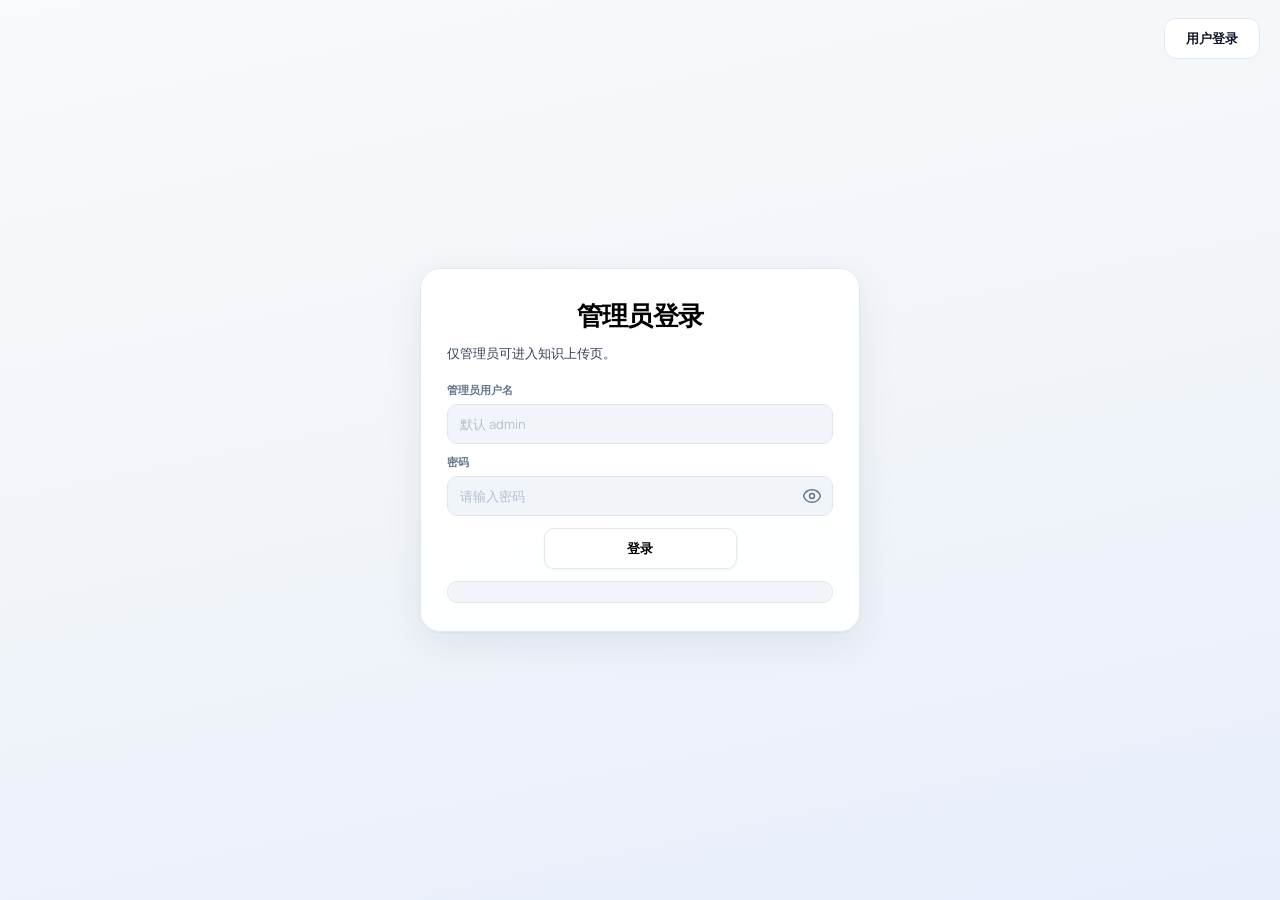
==== frontend/rag.html @ 8873edf5 "Initial project import" ====
<!doctype html>
<html lang="zh-CN">
<head>
  <meta charset="UTF-8">
  <meta name="viewport" content="width=device-width, initial-scale=1.0">
  <title>小C助手 · RAG 知识上传</title>
  <link rel="icon" type="image/png" href="./favicon.ico">
  <link rel="stylesheet" href="./style.css">
</head>
<body class="auth-bg-page">
  <div class="auth-corner">
    <a class="link-btn" href="./index.html">对话首页</a>
    <a class="link-btn" href="#" id="logoutAdmin">退出管理</a>
  </div>
  <main class="auth-page rag-page">
    <section class="auth-card rag-card">
      <h1>知识库上传</h1>
      <p class="rag-intro">
        支持 <strong>txt</strong>、<strong>csv</strong>、<strong>xlsx</strong>（单文件不超过 25MB）。系统按内容自动分流：
        <br />· <strong>套餐表</strong>请严格按照含详情、出发地、价格、优惠列格式→ 写入 <strong>Neo4j</strong> 套餐图谱并同步 <strong>Chroma travel_deals</strong>；
        <br />· <strong>其它表格或纯文本</strong> → 切块写入 <strong>Chroma rag_kb</strong>，由规划智能体的 <code>rag_kb_retriever</code> 检索。
      </p>

      <!-- 仍参与逻辑与默认值，仅不在界面展示 -->
      <div class="xc-endpoint-fields" aria-hidden="true">
        <label>
          API 基地址
          <input id="apiBase" value="http://127.0.0.1:8000" autocomplete="off" />
        </label>
      </div>
      <label class="rag-file-label">
        选择文件
        <input id="fileInput" type="file" accept=".txt,.csv,.xlsx,application/vnd.openxmlformats-officedocument.spreadsheetml.sheet,text/csv,text/plain">
      </label>
      <div class="btn-row">
        <button id="uploadBtn" class="btn" type="button">上传并处理</button>
      </div>
      <div id="result" class="rag-result" aria-live="polite"></div>
    </section>
  </main>
  <script src="./theme.js"></script>
  <script>
    const apiBaseInput = document.getElementById("apiBase");
    const fileInput = document.getElementById("fileInput");
    const uploadBtn = document.getElementById("uploadBtn");
    const resultEl = document.getElementById("result");
    const logoutAdmin = document.getElementById("logoutAdmin");
    const XC_DEFAULT_API_BASE = "http://127.0.0.1:8000";

    function getApiBase() {
      const raw =
        (apiBaseInput && apiBaseInput.value.trim()) ||
        localStorage.getItem("xc_api_base") ||
        XC_DEFAULT_API_BASE;
      return raw.replace(/\/$/, "");
    }

    const token = localStorage.getItem("xc_admin_token");
    if (!token) {
      window.location.replace("./admin-login.html");
    }

    if (apiBaseInput && localStorage.getItem("xc_api_base")) {
      apiBaseInput.value = localStorage.getItem("xc_api_base");
    }

    logoutAdmin.addEventListener("click", (e) => {
      e.preventDefault();
      localStorage.removeItem("xc_admin_token");
      window.location.href = "./admin-login.html";
    });

    function formatUploadResult(data) {
      let output = `上传日志结果\n`;
      output += `════════════════════\n\n`;
      output += `文件名：${data.filename || '未知'}\n`;
      output += `上传者：${data.uploaded_by || 'admin'}\n\n`;

      if (data.message) {
        output += `摘要：${data.message}\n\n`;
      }

      output += `处理目标：\n`;
      (data.targets || []).forEach((target) => {
        output += `  • ${target}\n`;
      });
      output += `\n`;

      output += `处理统计：\n`;
      output += `  • Neo4j TravelDetail  upserts: ${data.neo4j_upserts || 0} 条\n`;
      output += `  • Chroma travel_deals docs: ${data.chroma_travel_deals_docs || 0} 条\n`;
      output += `  • Chroma rag_kb docs: ${data.chroma_rag_kb_docs || 0} 条\n\n`;

      if (data.stats && data.stats.total_rows !== undefined) {
        output += `数据统计：总 ${data.stats.total_rows} 行，有效处理 ${data.stats.processed || 0} 条\n`;
        if (data.stats.skipped_price > 0 || data.stats.skipped_missing > 0) {
          output += `  跳过价格解析: ${data.stats.skipped_price} 行\n`;
          output += `  跳过缺失字段: ${data.stats.skipped_missing} 行\n`;
        }
        output += `\n`;
      }

      if (data.notes && data.notes.length > 0) {
        output += `详细说明：\n`;
        data.notes.forEach((note, i) => {
          output += `  ${i + 1}. ${note}\n`;
        });
        output += `\n`;
      }

      const rowTotal =
        (data.neo4j_upserts || 0) +
        (data.chroma_travel_deals_docs || 0) +
        (data.chroma_rag_kb_docs || 0);
      let statusLine;
      if (rowTotal > 0) {
        statusLine = '[成功] 已导入数据';
      } else if (data.notes && data.notes.some((n) => /Chroma|Ollama|向量/i.test(String(n)))) {
        statusLine =
          '[警告] 完成但未写入有效数据（请检查 Ollama / nomic-embed-text 与 Chroma）';
      } else {
        statusLine = '[提示] 完成但无有效数据导入';
      }
      output += `状态：${statusLine}\n`;
      return output;
    }

    uploadBtn.addEventListener("click", async () => {
      const base = getApiBase();
      const f = fileInput.files && fileInput.files[0];
      if (!f) {
        resultEl.innerHTML = "<p style='color: #f59e0b;'>请先选择文件。</p>";
        return;
      }
      localStorage.setItem("xc_api_base", base);
      const fd = new FormData();
      fd.append("file", f);
      resultEl.innerHTML = "<p style='color: #3b82f6;'>上传处理中… 请稍候</p>";
      try {
        const response = await fetch(`${base}/admin/rag/upload`, {
          method: "POST",
          headers: { Authorization: "Bearer " + token },
          body: fd,
        });
        const text = await response.text();
        let data;
        try {
          data = JSON.parse(text);
        } catch {
          data = { raw: text.slice(0, 2000) };
        }
        if (!response.ok) {
          const msg =
            (data && (data.detail || data.message)) ||
            (typeof data === "string" ? data : JSON.stringify(data));
          resultEl.innerHTML = `<p style='color: #ef4444;'>错误 ${response.status}:</p><pre style='background:#fee2e2;padding:10px;border-radius:4px;'>${typeof msg === "string" ? msg : JSON.stringify(msg, null, 2)}</pre>`;
          if (response.status === 401 || response.status === 403) {
            localStorage.removeItem("xc_admin_token");
            resultEl.innerHTML += `<p style='color:#f59e0b;margin-top:10px;'>请重新在管理员登录页获取令牌。</p>`;
          }
          return;
        }
        // 使用中文格式化显示
        const formatted = formatUploadResult(data);
        resultEl.textContent = formatted;
        // 添加一点样式提示
        resultEl.style.whiteSpace = "pre-wrap";
        resultEl.style.fontFamily = "monospace";
        resultEl.style.backgroundColor = "#f8fafc";
        resultEl.style.padding = "15px";
        resultEl.style.borderRadius = "6px";
        resultEl.style.border = "1px solid #e2e8f0";
      } catch (err) {
        resultEl.innerHTML = `<p style='color: #ef4444;'>请求失败: ${err && err.message ? err.message : String(err)}</p>`;
      }
    });
  </script>
</body>
</html>
---- frontend/style.css ----
﻿@import url("https://fonts.googleapis.com/css2?family=Manrope:wght@400;500;600;700;800&display=swap");

* {
  box-sizing: border-box;
}

:root {
  --font: "Manrope", "Segoe UI", system-ui, sans-serif;
  /* 页面背景：改三色即可整体换调（灰 / 蓝 / 紫倾向） */
  --ui-page-a: #f8fafc;
  --ui-page-b: #f1f5f9;
  --ui-page-c: #e8eefc;
  --xc-page-grad: linear-gradient(168deg, var(--ui-page-a) 0%, var(--ui-page-b) 48%, var(--ui-page-c) 100%);
  --xc-bg-deep: var(--ui-page-c);
  --xc-bg-mid: var(--ui-page-b);
  --ui-surface: #ffffff;
  --ui-surface-muted: #f1f5f9;
  --ui-border: #e2e8f0;
  --ui-border-strong: #cbd5e1;
  --ui-text: #0f172a;
  --ui-text-secondary: #334155;
  --ui-text-muted: #64748b;
  --ui-accent: #4f46e5;
  --ui-accent-mid: #6366f1;
  --ui-accent-soft: #eef2ff;
  --ui-cyan: #0284c7;
  --ui-focus: 0 0 0 3px rgba(99, 102, 241, 0.22);
  --ui-shadow: 0 1px 2px rgba(15, 23, 42, 0.04), 0 12px 40px rgba(15, 23, 42, 0.07);
  --ui-shadow-sm: 0 1px 3px rgba(15, 23, 42, 0.06);
  --ui-radius: 12px;
  --ui-radius-sm: 10px;
  --ui-radius-lg: 16px;
  --xc-glass: rgba(255, 255, 255, 0.88);
  --xc-glass-strong: #ffffff;
  --xc-border: var(--ui-border);
  --xc-border-glow: rgba(99, 102, 241, 0.18);
  --xc-text: var(--ui-text);
  --xc-text-soft: var(--ui-text-muted);
  --xc-accent: #6366f1;
  --xc-accent-2: #0284c7;
  --xc-accent-mix: linear-gradient(135deg, #6366f1 0%, #0ea5e9 100%);
  --xc-danger: #dc2626;
  --xc-danger-bg: rgba(254, 226, 226, 0.85);
  --xc-success: #059669;
  --xc-success-bg: rgba(209, 250, 229, 0.9);
  --xc-gold-line: rgba(99, 102, 241, 0.12);
  --xc-shadow: var(--ui-shadow);
  --xc-radius: var(--ui-radius-lg);
  --xc-radius-sm: var(--ui-radius-sm);
}

body[data-theme="dark"] {
  color-scheme: dark;
  --ui-page-a: #030712;
  --ui-page-b: #0f172a;
  --ui-page-c: #172554;
  --xc-page-grad:
    radial-gradient(circle at 18% 16%, rgba(20, 184, 166, 0.18), transparent 34%),
    radial-gradient(circle at 82% 10%, rgba(59, 130, 246, 0.18), transparent 38%),
    linear-gradient(168deg, #020617 0%, #0f172a 52%, #111827 100%);
  --xc-bg-deep: #020617;
  --xc-bg-mid: #0f172a;
  --ui-surface: #111827;
  --ui-surface-muted: #0b1220;
  --ui-border: rgba(148, 163, 184, 0.18);
  --ui-border-strong: rgba(148, 163, 184, 0.32);
  --ui-text: #e5edf8;
  --ui-text-secondary: #cbd5e1;
  --ui-text-muted: #94a3b8;
  --ui-accent: #38bdf8;
  --ui-accent-mid: #22d3ee;
  --ui-accent-soft: rgba(14, 165, 233, 0.16);
  --ui-cyan: #67e8f9;
  --ui-focus: 0 0 0 3px rgba(34, 211, 238, 0.22);
  --ui-shadow: 0 24px 80px rgba(0, 0, 0, 0.42);
  --ui-shadow-sm: 0 10px 28px rgba(0, 0, 0, 0.22);
  --xc-glass: rgba(15, 23, 42, 0.78);
  --xc-glass-strong: rgba(15, 23, 42, 0.9);
  --xc-border: var(--ui-border);
  --xc-border-glow: rgba(34, 211, 238, 0.2);
  --xc-text: var(--ui-text);
  --xc-text-soft: var(--ui-text-muted);
  --xc-accent: #22d3ee;
  --xc-accent-2: #67e8f9;
  --xc-accent-mix: linear-gradient(135deg, #22d3ee 0%, #38bdf8 46%, #a78bfa 100%);
  --xc-danger: #fb7185;
  --xc-danger-bg: rgba(127, 29, 29, 0.4);
  --xc-success: #34d399;
  --xc-success-bg: rgba(6, 78, 59, 0.45);
  --xc-gold-line: rgba(34, 211, 238, 0.12);
  --cp-fg: #e5edf8;
  --cp-92: rgba(226, 232, 240, 0.92);
  --cp-90: rgba(226, 232, 240, 0.9);
  --cp-88: rgba(226, 232, 240, 0.88);
  --cp-85: rgba(226, 232, 240, 0.85);
  --cp-82: rgba(226, 232, 240, 0.82);
  --cp-62: rgba(203, 213, 225, 0.66);
  --cp-52: rgba(148, 163, 184, 0.58);
  --cp-link: #67e8f9;
  --cp-ink: #e5edf8;
  --cp-surface: #0b1220;
  --cp-scrl: rgba(148, 163, 184, 0.38);
  --cp-bdr: rgba(148, 163, 184, 0.18);
  --cp-btn: #111827;
}

body {
  margin: 0;
  font-family: var(--font);
  color: var(--xc-text);
  overflow: hidden;
  min-height: 100vh;
  background-color: var(--ui-page-a);
  background-image: var(--xc-page-grad);
  background-attachment: fixed;
  -webkit-font-smoothing: antialiased;
}

body::before,
body::after {
  display: none;
}

/* 对话页：浅色工作台（背景用 :root 中 --ui-page-a/b/c 与 --xc-page-grad） */
body.chat-page {
  background-color: var(--ui-page-a);
  background-image: var(--xc-page-grad);
  background-size: cover;
  background-position: center;
  background-repeat: no-repeat;
  background-attachment: fixed;
  color: var(--ui-text);
  --cp-fg: #0f172a;
  --cp-92: rgba(15, 23, 42, 0.92);
  --cp-90: rgba(15, 23, 42, 0.9);
  --cp-88: rgba(15, 23, 42, 0.88);
  --cp-85: rgba(15, 23, 42, 0.85);
  --cp-82: rgba(15, 23, 42, 0.82);
  --cp-62: rgba(15, 23, 42, 0.58);
  --cp-52: rgba(15, 23, 42, 0.48);
  --cp-link: #0369a1;
  --cp-ink: #0f172a;
  --cp-surface: #f1f5f9;
  --cp-scrl: rgba(100, 116, 139, 0.4);
  --cp-bdr: #e2e8f0;
  --cp-btn: #ffffff;
}

body.chat-page::before,
body.chat-page::after {
  display: none;
}

body.chat-page .app {
  background: rgba(255, 255, 255, 0.78);
  backdrop-filter: blur(20px) saturate(1.15);
  -webkit-backdrop-filter: blur(20px) saturate(1.15);
  border: 1px solid var(--ui-border);
  box-shadow: var(--ui-shadow);
}

body.chat-page .sidebar {
  background: var(--ui-surface);
  border-right-color: var(--ui-border);
}

body.chat-page .tool-sidebar {
  background: var(--ui-surface);
  border-left-color: var(--ui-border);
}

body.chat-page .chat-area {
  background: var(--ui-surface-muted);
  border-left-color: var(--ui-border);
  border-right-color: var(--ui-border);
}

body.chat-page .chat-topbar {
  background: rgba(255, 255, 255, 0.94);
  border-bottom: 1px solid var(--ui-border);
  backdrop-filter: blur(12px);
  -webkit-backdrop-filter: blur(12px);
}

body.chat-page .messages {
  background: transparent;
}

body.chat-page .messages::-webkit-scrollbar-thumb,
body.chat-page .history-sidebar .history-list::-webkit-scrollbar-thumb {
  background: var(--cp-scrl);
  border-radius: 8px;
  border: 2px solid transparent;
  background-clip: padding-box;
}

body.chat-page .composer {
  background: rgba(255, 255, 255, 0.96);
  border-top: 1px solid var(--ui-border);
  backdrop-filter: blur(14px);
  -webkit-backdrop-filter: blur(14px);
}

body.chat-page .composer input {
  background: var(--ui-surface-muted);
  color: var(--cp-fg);
  border-color: var(--ui-border);
}

body.chat-page .composer input::placeholder {
  color: var(--cp-52);
}

body.chat-page .composer input:focus {
  border-color: var(--ui-accent-mid);
  box-shadow: var(--ui-focus);
  background: #fff;
}

body.chat-page .composer-hint {
  color: var(--cp-62);
  opacity: 1;
}

body.chat-page .brand,
body.chat-page .panel {
  background: var(--ui-surface-muted);
  border-color: var(--ui-border);
  box-shadow: var(--ui-shadow-sm);
}

body.chat-page .hint {
  background: var(--ui-surface-muted);
  border-color: var(--ui-border);
  color: var(--cp-82);
}

body.chat-page .history-group-title {
  background: rgba(255, 255, 255, 0.92);
  border-bottom-color: var(--ui-border);
}

body.chat-page .msg {
  backdrop-filter: none;
  -webkit-backdrop-filter: none;
}

body.chat-page .msg.user {
  background: #ffffff;
  border-color: var(--ui-border);
  color: var(--cp-fg);
  box-shadow: var(--ui-shadow-sm);
}

body.chat-page .msg.bot {
  background: var(--ui-surface);
  border-color: var(--ui-border);
  box-shadow: var(--ui-shadow-sm);
  color: var(--cp-fg);
}

body.chat-page .msg.system {
  color: var(--cp-62);
  border-color: var(--ui-border);
  background: var(--ui-surface-muted);
}

body.chat-page .msg.bot .msg-bubble,
body.chat-page .msg-md-content {
  color: var(--cp-fg);
}

body.chat-page .msg-bot-meta {
  color: var(--cp-62);
  border-bottom-color: var(--ui-border);
}

body.chat-page .msg-md-content h1,
body.chat-page .msg-md-content h2,
body.chat-page .msg-md-content h3,
body.chat-page .msg-md-content h4 {
  color: var(--cp-fg);
}

body.chat-page .msg-md-content blockquote {
  color: var(--cp-82);
  background: var(--ui-surface-muted);
  border-left-color: var(--ui-accent-mid);
}

body.chat-page .msg-md-content a,
body.chat-page .msg-bubble .inline-map-link {
  color: var(--cp-link);
}

body.chat-page .msg-md-content code {
  color: #0c4a6e;
  background: #e0f2fe;
  border-color: #bae6fd;
}

body.chat-page .msg.streaming > .msg-bubble::after {
  color: var(--ui-accent-mid);
}

body.chat-page .msg-bubble .stream-wait-hint {
  margin: 0.5em 0 0;
  font-size: 0.9em;
  line-height: 1.45;
  color: var(--cp-62);
  opacity: 1;
}

body.chat-page .msg-bubble .stream-wait-hint strong {
  color: var(--cp-fg);
  font-weight: 600;
}

body.chat-page .tool-trace-box > summary {
  color: var(--cp-90);
}

body.chat-page .tool-trace-name {
  color: #4338ca;
}

body.chat-page .tool-trace-content {
  color: var(--cp-82);
}

body.chat-page .msg-md-content th {
  color: var(--cp-fg);
  background: var(--ui-surface-muted);
  border-color: var(--ui-border);
}

body.chat-page .msg-md-content td {
  color: var(--cp-82);
  border-color: var(--ui-border);
}

body.chat-page .chat-topbar .xc-title {
  color: var(--cp-fg);
}

body.chat-page .chat-topbar .chip {
  color: var(--ui-accent);
  background: var(--ui-accent-soft);
  border-color: rgba(99, 102, 241, 0.28);
}

body.chat-page .chat-topbar .chip--map {
  color: var(--ui-cyan);
  background: #ecfeff;
  border-color: rgba(14, 165, 233, 0.35);
}

body.chat-page .topbar-right small {
  color: var(--cp-62);
}

body.chat-page .tool-trace-box {
  background: var(--ui-surface-muted);
  border-color: var(--ui-border);
}

body.chat-page .btn {
  background: #ffffff;
  color: var(--cp-fg);
  border: 1px solid var(--ui-border);
  box-shadow: var(--ui-shadow-sm);
}

body.chat-page .btn:hover {
  filter: none;
  background: #f8fafc;
  border-color: var(--ui-border-strong);
  box-shadow: var(--ui-shadow-sm);
}

body.chat-page .btn.ghost {
  background: #ffffff;
  color: var(--cp-fg);
  border: 1px solid var(--ui-border);
  box-shadow: var(--ui-shadow-sm);
}

body.chat-page .btn.ghost:hover {
  background: #f8fafc;
  border-color: var(--ui-border-strong);
  filter: none;
}

body.chat-page .btn.danger {
  background: linear-gradient(135deg, #dc2626, #f87171);
  color: #fff;
  border: none;
  box-shadow: 0 4px 14px rgba(220, 38, 38, 0.25);
}

body.chat-page .btn.danger:hover {
  filter: brightness(1.04);
  color: #fff;
}

body.chat-page .btn-send .btn-send-spinner {
  border: 2px solid rgba(15, 23, 42, 0.12);
  border-top-color: var(--ui-accent-mid);
}

body.chat-page .history-sidebar .history-title-text,
body.chat-page .tool-sidebar .panel h2 {
  color: var(--cp-62);
}

body.chat-page .history-sidebar .history-group-title {
  color: var(--cp-62);
  background: rgba(248, 250, 252, 0.95);
  border-bottom-color: var(--ui-border);
}

body.chat-page .history-sidebar .history-item {
  background: var(--ui-surface);
  color: var(--cp-fg);
  border-color: var(--ui-border);
}

body.chat-page .history-sidebar .history-item:hover {
  background: var(--ui-surface-muted);
  border-color: var(--ui-border-strong);
  filter: none;
}

body.chat-page .history-sidebar .history-item.active {
  background: linear-gradient(135deg, rgba(238, 242, 255, 0.95), rgba(224, 242, 254, 0.9));
  border-color: rgba(99, 102, 241, 0.45);
  color: var(--ui-accent);
  box-shadow: 0 0 0 1px rgba(99, 102, 241, 0.2), var(--ui-shadow-sm);
}

body.chat-page .tool-sidebar .brand h1 {
  background: var(--xc-accent-mix);
  -webkit-background-clip: text;
  -webkit-text-fill-color: transparent;
  background-clip: text;
  color: transparent;
}

body.chat-page .tool-sidebar .brand p {
  color: var(--cp-62);
}

body.chat-page .tool-sidebar label {
  color: var(--cp-82);
}

body.chat-page .tool-sidebar select {
  color: var(--cp-fg);
  background: var(--ui-surface);
  border-color: var(--ui-border);
}

body.chat-page .tool-sidebar select option {
  color: var(--cp-ink);
  background: #fff;
}

body.chat-page .tool-sidebar .hint {
  color: var(--cp-82);
  border-color: var(--ui-border);
  background: var(--ui-surface-muted);
}

body.chat-page .tool-sidebar .hint.error {
  color: #b91c1c;
  background: rgba(254, 226, 226, 0.65);
  border-color: rgba(248, 113, 113, 0.45);
}

body.chat-page .tool-sidebar .itinerary-notes {
  color: var(--cp-fg);
  background: var(--ui-surface);
  border-color: var(--ui-border);
}

body.chat-page .tool-sidebar .itinerary-notes::placeholder {
  color: var(--cp-52);
}

body.chat-page .tool-sidebar .itinerary-notes:focus {
  border-color: var(--ui-accent-mid);
  box-shadow: var(--ui-focus);
}

body.chat-page .tool-sidebar .loc-link {
  color: var(--ui-cyan);
  border-bottom-color: rgba(2, 132, 199, 0.4);
}

body.chat-page .tool-sidebar .loc-link:hover {
  color: #0369a1;
}

body.chat-page .tool-sidebar .online {
  color: #047857;
  background: rgba(209, 250, 229, 0.85);
  border-color: rgba(16, 185, 129, 0.35);
}

body[data-theme="dark"].chat-page .app {
  background: rgba(2, 6, 23, 0.72);
  border-color: rgba(148, 163, 184, 0.2);
  box-shadow: 0 30px 100px rgba(0, 0, 0, 0.5);
}

body[data-theme="dark"].chat-page {
  color: var(--ui-text);
  --cp-fg: #e5edf8;
  --cp-92: rgba(226, 232, 240, 0.92);
  --cp-90: rgba(226, 232, 240, 0.9);
  --cp-88: rgba(226, 232, 240, 0.88);
  --cp-85: rgba(226, 232, 240, 0.85);
  --cp-82: rgba(226, 232, 240, 0.82);
  --cp-62: rgba(203, 213, 225, 0.66);
  --cp-52: rgba(148, 163, 184, 0.58);
  --cp-link: #67e8f9;
  --cp-ink: #e5edf8;
  --cp-surface: #0b1220;
  --cp-scrl: rgba(148, 163, 184, 0.38);
  --cp-bdr: rgba(148, 163, 184, 0.18);
  --cp-btn: #111827;
}

body[data-theme="dark"].chat-page .sidebar,
body[data-theme="dark"].chat-page .tool-sidebar,
body[data-theme="dark"].chat-page .chat-topbar,
body[data-theme="dark"].chat-page .composer {
  background: rgba(15, 23, 42, 0.88);
}

body[data-theme="dark"].chat-page .chat-area {
  background:
    radial-gradient(circle at 50% 0%, rgba(34, 211, 238, 0.08), transparent 34%),
    rgba(2, 6, 23, 0.5);
}

body[data-theme="dark"].chat-page .brand,
body[data-theme="dark"].chat-page .panel,
body[data-theme="dark"].chat-page .msg.bot,
body[data-theme="dark"].chat-page .history-sidebar .history-item,
body[data-theme="dark"].chat-page .tool-trace-box {
  background: rgba(15, 23, 42, 0.72);
  border-color: rgba(148, 163, 184, 0.2);
}

body[data-theme="dark"].chat-page .msg.user {
  background: linear-gradient(135deg, rgba(14, 165, 233, 0.18), rgba(59, 130, 246, 0.14));
  border-color: rgba(103, 232, 249, 0.24);
}

body[data-theme="dark"].chat-page .msg.system,
body[data-theme="dark"].chat-page .hint,
body[data-theme="dark"].chat-page .composer input,
body[data-theme="dark"].chat-page .tool-sidebar select,
body[data-theme="dark"].chat-page .tool-sidebar .itinerary-notes {
  background: rgba(2, 6, 23, 0.52);
  color: var(--cp-fg);
  border-color: rgba(148, 163, 184, 0.22);
}

body[data-theme="dark"].chat-page .composer input:focus,
body[data-theme="dark"].chat-page .tool-sidebar .itinerary-notes:focus {
  background: rgba(2, 6, 23, 0.72);
}

body[data-theme="dark"].chat-page .btn,
body[data-theme="dark"].chat-page .btn.ghost {
  background: rgba(15, 23, 42, 0.76);
  color: var(--cp-fg);
  border-color: rgba(148, 163, 184, 0.24);
}

body[data-theme="dark"].chat-page .btn:hover,
body[data-theme="dark"].chat-page .btn.ghost:hover {
  background: rgba(30, 41, 59, 0.9);
  border-color: rgba(103, 232, 249, 0.28);
}

body[data-theme="dark"].chat-page .theme-toggle {
  min-width: 86px;
  border-color: rgba(103, 232, 249, 0.36);
  box-shadow: 0 0 24px rgba(34, 211, 238, 0.1);
}

body[data-theme="dark"].chat-page .history-sidebar .history-group-title {
  background: rgba(2, 6, 23, 0.92);
}

body[data-theme="dark"].chat-page .history-sidebar .history-item.active {
  background: linear-gradient(135deg, rgba(34, 211, 238, 0.16), rgba(99, 102, 241, 0.12));
  border-color: rgba(103, 232, 249, 0.46);
  color: #cffafe;
}

body[data-theme="dark"].chat-page .chat-topbar .chip {
  color: #bfdbfe;
  background: rgba(37, 99, 235, 0.18);
  border-color: rgba(96, 165, 250, 0.26);
}

body[data-theme="dark"].chat-page .chat-topbar .chip--map {
  color: #a5f3fc;
  background: rgba(8, 145, 178, 0.18);
  border-color: rgba(103, 232, 249, 0.3);
}

body[data-theme="dark"].chat-page .msg-md-content code {
  color: #bae6fd;
  background: rgba(14, 116, 144, 0.28);
  border-color: rgba(103, 232, 249, 0.22);
}

body[data-theme="dark"].chat-page .msg-md-content blockquote,
body[data-theme="dark"].chat-page .msg-md-content th {
  background: rgba(2, 6, 23, 0.5);
}

body[data-theme="dark"].chat-page .tool-sidebar select option {
  color: #e5edf8;
  background: #111827;
}

body.chat-page .tool-sidebar .offline {
  color: #b91c1c;
  background: rgba(254, 226, 226, 0.75);
  border-color: rgba(248, 113, 113, 0.4);
}

body.chat-page .msg-md-content pre {
  background: #f8fafc;
  border: 1px solid var(--ui-border);
  color: var(--cp-fg);
}

body.chat-page .msg-md-content pre code {
  color: inherit;
  background: transparent;
  border: none;
}

body.chat-page .msg-md-content hr {
  border-top-color: var(--ui-border);
}

.app {
  position: relative;
  z-index: 1;
  width: 100vw;
  margin: 0;
  display: grid;
  grid-template-columns: 228px 1fr 300px;
  min-height: 100vh;
  height: 100vh;
  max-height: 100vh;
  overflow: hidden;
  background: var(--xc-glass);
  backdrop-filter: blur(20px) saturate(1.35);
  -webkit-backdrop-filter: blur(20px) saturate(1.35);
  border: 1px solid var(--xc-border);
  box-shadow: inset 0 1px 0 rgba(255, 255, 255, 0.06);
}

.app.history-collapsed {
  grid-template-columns: 56px 1fr 300px;
}

.sidebar {
  display: flex;
  flex-direction: column;
  gap: 12px;
  padding: 14px;
  overflow: auto;
  background: rgba(6, 8, 14, 0.55);
  border-right: 1px solid var(--xc-border);
}

.history-sidebar {
  border-left: none;
  height: 100%;
  min-height: 0;
  overflow: hidden;
  padding-bottom: 0;
}

.xc-endpoint-fields {
  display: none;
}

.tool-sidebar {
  border-left: 1px solid var(--xc-border);
  border-right: none;
  background: rgba(6, 8, 14, 0.5);
  height: 100%;
  min-height: 0;
  max-height: 100%;
  overflow-x: hidden;
  overflow-y: auto;
}

.history-header {
  display: flex;
  align-items: center;
  justify-content: space-between;
  margin-bottom: 6px;
}

.history-title-text {
  font-size: 11px;
  letter-spacing: 0.14em;
  text-transform: uppercase;
  font-weight: 800;
  color: var(--xc-text-soft);
}

.btn.mini {
  min-width: 48px;
  padding: 6px 10px;
  font-size: 11px;
  font-weight: 600;
  border-radius: 8px;
}

.brand,
.panel {
  background: var(--xc-glass-strong);
  border: 1px solid var(--xc-border);
  border-radius: var(--xc-radius);
  padding: 14px;
  backdrop-filter: blur(16px);
  -webkit-backdrop-filter: blur(16px);
  box-shadow: 0 4px 24px rgba(0, 0, 0, 0.2), inset 0 1px 0 rgba(255, 255, 255, 0.05);
}

.brand {
  border-color: rgba(212, 175, 106, 0.15);
  background: linear-gradient(160deg, rgba(255, 255, 255, 0.07) 0%, rgba(255, 255, 255, 0.02) 100%);
}

.brand h1 {
  margin: 0;
  font-size: 20px;
  font-weight: 800;
  letter-spacing: -0.02em;
  background: var(--xc-accent-mix);
  -webkit-background-clip: text;
  -webkit-text-fill-color: transparent;
  background-clip: text;
}

.brand p {
  margin: 6px 0 0;
  color: var(--xc-text-soft);
  font-size: 11px;
  line-height: 1.45;
}

.panel h2 {
  margin: 0 0 10px;
  font-size: 11px;
  font-weight: 800;
  letter-spacing: 0.12em;
  text-transform: uppercase;
  color: var(--xc-text-soft);
}

label {
  display: flex;
  flex-direction: column;
  gap: 6px;
  font-size: 11px;
  font-weight: 600;
  color: var(--xc-text-soft);
  margin-top: 10px;
}

input,
select,
button,
.messages {
  border: 1px solid var(--xc-border);
  border-radius: var(--xc-radius-sm);
}

input,
select,
button {
  background: rgba(0, 0, 0, 0.35);
  color: var(--xc-text);
  padding: 10px 12px;
  font-size: 13px;
  font-family: var(--font);
  transition: border-color 0.2s ease, box-shadow 0.2s ease, background 0.2s ease;
}

input::placeholder {
  color: rgba(148, 163, 184, 0.65);
}

input:focus,
select:focus {
  outline: none;
  border-color: rgba(167, 139, 250, 0.55);
  box-shadow: 0 0 0 3px rgba(167, 139, 250, 0.15);
  background: rgba(0, 0, 0, 0.45);
}

.btn-row,
.status-row {
  display: flex;
  gap: 8px;
  margin-top: 12px;
  flex-wrap: wrap;
  align-items: center;
}

.btn {
  background: linear-gradient(135deg, #7c3aed 0%, #6366f1 55%, #0891b2 100%);
  color: #fff;
  border: none;
  cursor: pointer;
  min-width: 72px;
  font-weight: 700;
  letter-spacing: 0.02em;
  box-shadow: 0 8px 24px rgba(99, 102, 241, 0.35);
}

.btn:hover {
  filter: brightness(1.08);
  box-shadow: 0 10px 28px rgba(99, 102, 241, 0.42);
}

.btn.ghost {
  background: rgba(255, 255, 255, 0.06);
  border: 1px solid var(--xc-border);
  color: var(--xc-text);
  box-shadow: none;
}

.btn.ghost:hover {
  background: rgba(255, 255, 255, 0.1);
  border-color: rgba(255, 255, 255, 0.18);
}

.btn.danger {
  background: linear-gradient(135deg, #be123c, #fb7185);
  box-shadow: 0 6px 20px rgba(190, 18, 60, 0.35);
}

.btn.danger:hover {
  filter: brightness(1.06);
}

.status {
  font-size: 11px;
  font-weight: 800;
  padding: 8px 12px;
  border-radius: 999px;
  border: 1px solid transparent;
  letter-spacing: 0.04em;
  text-transform: uppercase;
}

.online {
  color: var(--xc-success);
  background: var(--xc-success-bg);
  border-color: rgba(52, 211, 153, 0.35);
  box-shadow: 0 0 20px rgba(52, 211, 153, 0.12);
}

.offline {
  color: var(--xc-danger);
  background: var(--xc-danger-bg);
  border-color: rgba(251, 113, 133, 0.35);
}

.chat-area {
  display: grid;
  grid-template-rows: auto 1fr auto;
  height: 100%;
  min-height: 0;
  max-height: 100%;
  overflow: hidden;
  background: rgba(4, 6, 12, 0.4);
  border-left: 1px solid var(--xc-border);
  border-right: 1px solid var(--xc-border);
}

.chat-topbar {
  padding: 14px 20px;
  display: flex;
  justify-content: space-between;
  align-items: center;
  gap: 16px;
  flex-wrap: wrap;
  background: rgba(0, 0, 0, 0.35);
  border-bottom: 1px solid var(--xc-border);
  backdrop-filter: blur(12px);
}

.topbar-left {
  display: flex;
  align-items: flex-start;
  gap: 12px;
}

.xc-mark-img {
  width: 40px;
  height: 40px;
  flex-shrink: 0;
  object-fit: contain;
  border-radius: 12px;
  padding: 3px;
  box-sizing: border-box;
  background: linear-gradient(145deg, rgba(255, 255, 255, 0.96) 0%, rgba(245, 243, 240, 0.92) 100%);
  border: 1px solid rgba(255, 255, 255, 0.22);
  box-shadow:
    0 6px 20px rgba(0, 0, 0, 0.35),
    0 0 0 1px rgba(167, 139, 250, 0.12);
  display: block;
}

.xc-title {
  font-size: 17px;
  font-weight: 800;
  letter-spacing: -0.02em;
  color: var(--xc-text);
}

.agent-chips {
  display: flex;
  flex-wrap: wrap;
  gap: 6px;
  margin-top: 8px;
}

.chip {
  font-size: 10px;
  font-weight: 700;
  letter-spacing: 0.06em;
  text-transform: uppercase;
  padding: 4px 10px;
  border-radius: 999px;
  background: rgba(167, 139, 250, 0.12);
  border: 1px solid rgba(167, 139, 250, 0.28);
  color: #c4b5fd;
}

.chip--map {
  border-color: rgba(34, 211, 238, 0.35);
  background: rgba(34, 211, 238, 0.1);
  color: #67e8f9;
}

.topbar-right {
  display: inline-flex;
  align-items: center;
  gap: 12px;
  flex-wrap: wrap;
}

.topbar-right small {
  color: var(--xc-text-soft);
  font-size: 11px;
  max-width: 220px;
  line-height: 1.4;
}

.messages {
  margin: 0;
  min-height: 0;
  overflow-y: auto;
  padding: 22px 24px;
  background: rgba(0, 0, 0, 0.22);
  border: none;
  border-top: 1px solid transparent;
  border-bottom: 1px solid transparent;
}

.messages::-webkit-scrollbar {
  width: 6px;
}

.messages::-webkit-scrollbar-thumb {
  background: rgba(167, 139, 250, 0.25);
  border-radius: 6px;
}

.msg {
  max-width: 72%;
  margin-bottom: 14px;
  padding: 12px 14px;
  border-radius: 16px;
  white-space: pre-wrap;
  line-height: 1.55;
  animation: msgIn 0.35s cubic-bezier(0.22, 1, 0.36, 1);
  border: 1px solid var(--xc-border);
  backdrop-filter: blur(12px);
  -webkit-backdrop-filter: blur(12px);
}

.msg.user {
  margin-left: auto;
  background: linear-gradient(145deg, rgba(124, 58, 237, 0.35) 0%, rgba(8, 145, 178, 0.22) 100%);
  border-color: rgba(167, 139, 250, 0.45);
  color: #f8fafc;
  box-shadow: 0 12px 32px rgba(99, 102, 241, 0.2);
}

.msg.bot {
  margin-right: auto;
  background: rgba(255, 255, 255, 0.05);
  border-color: rgba(255, 255, 255, 0.1);
  color: var(--xc-text);
  display: flex;
  flex-direction: column;
  align-items: stretch;
  gap: 0;
  width: 100%;
  max-width: 100%;
  box-shadow: var(--xc-shadow);
  white-space: normal;
}

/* 工具返回（折叠展示），位于助手气泡上方 */
.tool-trace-host {
  display: none;
  margin-bottom: 8px;
}

.tool-trace-host.tool-trace-host--visible {
  display: block;
}

.tool-trace-box {
  border-radius: var(--xc-radius-sm);
  border: 1px solid var(--ui-border);
  background: var(--ui-surface-muted);
  overflow: hidden;
}

.tool-trace-box > summary {
  list-style: none;
  cursor: pointer;
  padding: 8px 12px;
  font-size: 12px;
  font-weight: 600;
  color: var(--ui-cyan);
  letter-spacing: 0.02em;
  user-select: none;
}

.tool-trace-box > summary::-webkit-details-marker {
  display: none;
}

.tool-trace-box > summary::before {
  content: "▸ ";
  display: inline-block;
  transition: transform 0.15s ease;
}

.tool-trace-box[open] > summary::before {
  transform: rotate(90deg);
}

.tool-trace-item {
  border-top: 1px solid var(--ui-border);
  padding: 8px 12px 10px;
}

.tool-trace-name {
  font-size: 11px;
  font-weight: 700;
  color: var(--ui-accent-mid);
  margin-bottom: 6px;
  font-family: ui-monospace, "Cascadia Code", Consolas, monospace;
}

.tool-trace-content {
  margin: 0;
  max-height: 220px;
  overflow: auto;
  font-size: 11px;
  line-height: 1.45;
  color: var(--ui-text-secondary);
  white-space: pre-wrap;
  word-break: break-word;
  background: #fff;
  border-radius: 8px;
  padding: 8px 10px;
  border: 1px solid var(--ui-border);
}

.msg.bot > .msg-bubble {
  white-space: pre-wrap;
  line-height: 1.55;
  color: var(--xc-text);
}

.msg.bot > .msg-bubble.msg-bubble--md {
  white-space: normal;
}

.msg-bot-meta {
  white-space: pre-wrap;
  font-size: 12px;
  line-height: 1.45;
  color: var(--xc-text-soft);
  padding-bottom: 10px;
  margin-bottom: 2px;
  border-bottom: 1px solid rgba(255, 255, 255, 0.08);
}

.msg-md-content {
  padding-top: 10px;
  font-size: 14px;
  line-height: 1.6;
  color: var(--xc-text);
  word-break: break-word;
  white-space: normal;
}

.msg-md-content > *:first-child {
  margin-top: 0;
}

.msg-md-content > *:last-child {
  margin-bottom: 0;
}

.msg-md-content p {
  margin: 0.55em 0;
}

.msg-md-content h1,
.msg-md-content h2,
.msg-md-content h3,
.msg-md-content h4 {
  margin: 0.85em 0 0.45em;
  font-weight: 700;
  line-height: 1.25;
  color: var(--xc-text);
}

.msg-md-content h1 {
  font-size: 1.35em;
}

.msg-md-content h2 {
  font-size: 1.2em;
}

.msg-md-content h3 {
  font-size: 1.08em;
}

.msg-md-content ul,
.msg-md-content ol {
  margin: 0.5em 0;
  padding-left: 1.35em;
}

.msg-md-content li {
  margin: 0.25em 0;
}

.msg-md-content blockquote {
  margin: 0.6em 0;
  padding: 0.35em 0 0.35em 0.85em;
  border-left: 3px solid rgba(99, 102, 241, 0.35);
  color: var(--xc-text-soft);
  background: rgba(241, 245, 249, 0.9);
  border-radius: 0 8px 8px 0;
}

.msg-md-content a {
  color: var(--xc-accent-2);
  text-decoration: underline;
  text-underline-offset: 3px;
  word-break: break-all;
}

.msg-md-content hr {
  border: none;
  border-top: 1px solid var(--ui-border);
  margin: 1em 0;
}

.msg-md-content code {
  font-family: ui-monospace, "Cascadia Code", "Segoe UI Mono", Consolas, monospace;
  font-size: 0.88em;
  padding: 0.12em 0.38em;
  border-radius: 6px;
  background: #f1f5f9;
  border: 1px solid var(--ui-border);
  color: #0f172a;
}

.msg-md-content pre {
  margin: 0.65em 0;
  padding: 12px 14px;
  border-radius: 12px;
  background: #f8fafc;
  border: 1px solid var(--ui-border);
  overflow-x: auto;
  line-height: 1.45;
}

.msg-md-content pre code {
  padding: 0;
  border: none;
  background: transparent;
  font-size: 0.9em;
}

.msg-md-content table {
  border-collapse: collapse;
  width: 100%;
  margin: 0.65em 0;
  font-size: 0.92em;
}

.msg-md-content th,
.msg-md-content td {
  border: 1px solid var(--ui-border);
  padding: 6px 10px;
  text-align: left;
}

.msg-md-content th {
  background: #f1f5f9;
  color: var(--xc-text);
}

.msg.streaming > .msg-bubble::after {
  content: "▋";
  margin-left: 2px;
  color: var(--xc-accent-2);
  animation: blinkCursor 0.7s steps(1) infinite;
}

.msg-bubble .stream-wait-hint {
  margin: 0.5em 0 0;
  font-size: 0.9em;
  line-height: 1.45;
  color: var(--xc-text-soft, rgba(226, 232, 240, 0.72));
}

.msg-bubble .stream-wait-hint strong {
  color: var(--xc-text, rgba(248, 250, 252, 0.95));
  font-weight: 600;
}

.msg.streaming::after {
  content: none;
}

.msg.system {
  max-width: 92%;
  margin: 10px auto 14px;
  background: var(--ui-surface-muted);
  color: var(--xc-text-soft);
  text-align: center;
  border: 1px dashed var(--ui-border-strong);
  font-size: 12px;
}

.msg-bubble .inline-map-link {
  color: var(--xc-accent-2);
  text-decoration: underline;
  text-underline-offset: 3px;
  word-break: break-all;
}

.itinerary-panel .itinerary-notes {
  width: 100%;
  margin-top: 8px;
  padding: 10px 12px;
  min-height: 100px;
  resize: vertical;
  border-radius: var(--xc-radius-sm);
  border: 1px solid var(--xc-border);
  background: rgba(0, 0, 0, 0.35);
  color: var(--xc-text);
  font-family: var(--font);
  font-size: 13px;
  line-height: 1.45;
}

.itinerary-panel .itinerary-notes:focus {
  outline: none;
  border-color: rgba(167, 139, 250, 0.45);
  box-shadow: 0 0 0 1px rgba(167, 139, 250, 0.2);
}

.composer {
  margin: 0;
  display: grid;
  grid-template-columns: 1fr auto;
  grid-template-rows: auto auto;
  gap: 8px 12px;
  padding: 16px 20px;
  border-top: 1px solid var(--xc-border);
  background: rgba(0, 0, 0, 0.45);
  backdrop-filter: blur(16px);
}

.composer input {
  grid-column: 1;
  grid-row: 1;
  min-height: 48px;
  border-radius: 14px;
  background: rgba(0, 0, 0, 0.5);
  border-color: rgba(255, 255, 255, 0.12);
}

.composer-actions {
  grid-column: 2;
  grid-row: 1;
  display: flex;
  flex-direction: row;
  align-items: stretch;
  gap: 8px;
}

.composer .btn-send,
.composer .composer-pause {
  align-self: stretch;
  min-height: 48px;
  border-radius: 14px;
}

.btn-send {
  position: relative;
  min-width: 88px;
  display: inline-flex;
  align-items: center;
  justify-content: center;
}

.btn-send .btn-send-spinner {
  display: none;
  width: 22px;
  height: 22px;
  border: 2px solid rgba(255, 255, 255, 0.22);
  border-top-color: var(--xc-accent);
  border-radius: 50%;
  animation: xc-spin 0.75s linear infinite;
}

.btn-send.is-busy .btn-send-label {
  display: none;
}

.btn-send.is-busy .btn-send-spinner {
  display: block;
}

.btn-send.is-busy {
  pointer-events: none;
}

.composer-pause:not([hidden]) {
  min-width: 64px;
}

@keyframes xc-spin {
  to {
    transform: rotate(360deg);
  }
}

.composer-hint {
  grid-column: 1 / -1;
  grid-row: 2;
  margin: 0;
  font-size: 11px;
  line-height: 1.45;
  color: var(--xc-text-soft);
  opacity: 0.92;
}

.hint {
  min-height: 20px;
  margin: 12px 0 0;
  color: var(--xc-text-soft);
  font-size: 12px;
  background: rgba(0, 0, 0, 0.35);
  border: 1px solid var(--xc-border);
  border-radius: var(--xc-radius-sm);
  padding: 10px 12px;
}

.hint.error {
  color: #fda4af;
  border-color: rgba(251, 113, 133, 0.35);
  background: var(--xc-danger-bg);
}

.history-list {
  margin-top: 10px;
  flex: 1;
  min-height: 0;
  overflow-y: auto;
  display: flex;
  flex-direction: column;
  gap: 8px;
  padding-bottom: 14px;
}

.history-list::-webkit-scrollbar {
  width: 6px;
}

.history-list::-webkit-scrollbar-thumb {
  background: rgba(167, 139, 250, 0.3);
  border-radius: 6px;
}

.history-group-title {
  position: sticky;
  top: 0;
  z-index: 1;
  font-size: 10px;
  font-weight: 800;
  letter-spacing: 0.12em;
  text-transform: uppercase;
  color: var(--xc-text-soft);
  background: rgba(6, 8, 14, 0.95);
  padding: 6px 4px;
  border-bottom: 1px solid var(--xc-border);
}

.history-item {
  width: 100%;
  text-align: left;
  border: 1px solid var(--xc-border);
  border-radius: var(--xc-radius-sm);
  background: rgba(255, 255, 255, 0.04);
  color: var(--xc-text);
  padding: 10px 12px;
  cursor: pointer;
  font-size: 12px;
  font-family: var(--font);
  transition: border-color 0.2s, background 0.2s, transform 0.15s;
}

.history-item:hover {
  border-color: rgba(167, 139, 250, 0.45);
  background: rgba(167, 139, 250, 0.08);
  transform: translateX(2px);
}

.history-item.active {
  border-color: rgba(34, 211, 238, 0.5);
  background: rgba(34, 211, 238, 0.1);
  box-shadow: 0 0 20px rgba(34, 211, 238, 0.08);
}

.app.history-collapsed .history-title-text,
.app.history-collapsed .history-list,
.app.history-collapsed #newChatBtn {
  display: none;
}

.app.history-collapsed .history-header {
  justify-content: center;
}

.loc-link {
  margin-left: 8px;
  color: var(--xc-accent-2);
  text-decoration: none;
  font-weight: 600;
  border-bottom: 1px solid rgba(34, 211, 238, 0.4);
}

.loc-link:hover {
  color: #7dd3fc;
}

.auth-page {
  position: relative;
  z-index: 1;
  min-height: 100vh;
  display: grid;
  place-items: center;
  padding: 24px 16px;
}

.auth-page::before {
  content: "";
  position: fixed;
  inset: 0;
  z-index: -1;
  background:
    radial-gradient(circle at 24% 18%, rgba(99, 102, 241, 0.08), transparent 42%),
    radial-gradient(circle at 82% 72%, rgba(14, 165, 233, 0.06), transparent 40%);
  pointer-events: none;
}

.auth-card {
  width: min(440px, 96vw);
  background: rgba(255, 255, 255, 0.94);
  border: 1px solid var(--ui-border);
  border-radius: 20px;
  padding: 28px 26px;
  box-shadow: var(--ui-shadow);
  backdrop-filter: blur(16px) saturate(1.1);
  -webkit-backdrop-filter: blur(16px) saturate(1.1);
}

.auth-eyebrow {
  margin: 0 0 8px;
  font-size: 10px;
  font-weight: 800;
  letter-spacing: 0.2em;
  text-transform: uppercase;
  color: var(--xc-accent-2);
}

.auth-card h1 {
  margin: 0;
  font-size: 26px;
  font-weight: 800;
  letter-spacing: -0.03em;
  background: var(--xc-accent-mix);
  -webkit-background-clip: text;
  -webkit-text-fill-color: transparent;
  background-clip: text;
}

.auth-card > p:not(.hint):not(.auth-eyebrow) {
  margin: 10px 0 18px;
  color: var(--xc-text-soft);
  font-size: 13px;
  line-height: 1.5;
}

.auth-card label {
  color: var(--xc-text-soft);
}

.auth-card input {
  background: rgba(0, 0, 0, 0.45);
}

.link-btn {
  display: inline-flex;
  align-items: center;
  justify-content: center;
  min-width: 96px;
  padding: 10px 16px;
  border-radius: 12px;
  border: 1px solid var(--xc-border);
  color: var(--xc-text);
  text-decoration: none;
  background: rgba(255, 255, 255, 0.06);
  font-size: 13px;
  font-weight: 600;
  font-family: var(--font);
  transition: background 0.2s, border-color 0.2s;
}

.link-btn:hover {
  background: rgba(255, 255, 255, 0.1);
  border-color: rgba(167, 139, 250, 0.4);
}

.auth-corner {
  position: fixed;
  top: 18px;
  right: 20px;
  z-index: 10;
  display: flex;
  flex-wrap: wrap;
  gap: 8px;
  justify-content: flex-end;
}

/* 认证页：与对话页同一套浅色渐变 */
body.auth-bg-page {
  overflow-x: hidden;
  overflow-y: auto;
  color: var(--ui-text);
  background-color: var(--ui-page-a);
  background-image: var(--xc-page-grad);
  background-size: cover;
  background-position: center;
  background-repeat: no-repeat;
  background-attachment: fixed;
  --a-fg: var(--ui-text-secondary);
  --a-soft: var(--ui-text-muted);
  --a-ink: #0f172a;
  --a-btn: #ffffff;
}

body.auth-bg-page::before,
body.auth-bg-page::after {
  display: none;
}

body.auth-bg-page .auth-page::before {
  display: none;
}

body.auth-bg-page .auth-card {
  background: rgba(255, 255, 255, 0.94);
  border: 1px solid var(--ui-border);
  box-shadow: var(--ui-shadow);
}

body.auth-bg-page .auth-card h1 {
  margin: 0;
  color: #000000;
  background: none;
  -webkit-background-clip: unset;
  background-clip: unset;
  -webkit-text-fill-color: currentColor;
  text-align: center;
  text-shadow: none;
}

body.auth-bg-page .auth-card > p:not(.hint):not(.auth-eyebrow) {
  color: var(--a-fg);
}

body.auth-bg-page .auth-card label {
  color: var(--a-soft);
}

body.auth-bg-page .auth-card input {
  background: var(--ui-surface-muted);
  border-color: var(--ui-border);
  color: var(--ui-text);
}

body.auth-bg-page .auth-card input:focus {
  border-color: var(--ui-accent-mid);
  box-shadow: var(--ui-focus);
  background: #fff;
}

/* 登录页：密码框内嵌「眼睛」显示/隐藏明文 */
body.auth-bg-page .auth-password-wrap {
  position: relative;
  display: block;
}

body.auth-bg-page .auth-password-wrap input {
  width: 100%;
  padding-right: 42px;
  box-sizing: border-box;
}

body.auth-bg-page .auth-password-toggle {
  position: absolute;
  right: 4px;
  top: 50%;
  transform: translateY(-50%);
  display: inline-flex;
  align-items: center;
  justify-content: center;
  width: 34px;
  height: 30px;
  margin: 0;
  padding: 0;
  border: none;
  border-radius: 8px;
  cursor: pointer;
  color: var(--ui-text-muted);
  background: transparent;
  box-shadow: none;
}

body.auth-bg-page .auth-password-toggle:hover {
  color: var(--ui-text);
  background: rgba(15, 23, 42, 0.06);
}

body.auth-bg-page .auth-password-toggle:focus-visible {
  outline: none;
  box-shadow: var(--ui-focus);
}

body.auth-bg-page .auth-password-toggle__icons {
  position: relative;
  display: block;
  width: 20px;
  height: 20px;
}

body.auth-bg-page .auth-password-icon {
  display: block;
  width: 20px;
  height: 20px;
}

body.auth-bg-page .auth-password-icon--hide {
  display: none;
}

body.auth-bg-page .auth-password-toggle.auth-password-toggle--revealed .auth-password-icon--show {
  display: none;
}

body.auth-bg-page .auth-password-toggle.auth-password-toggle--revealed .auth-password-icon--hide {
  display: block;
}

body.auth-bg-page .link-btn {
  background: var(--ui-surface);
  border-color: var(--ui-border);
  color: var(--ui-text);
}

body.auth-bg-page .link-btn:hover {
  background: var(--ui-surface-muted);
  border-color: var(--ui-border-strong);
}

body.auth-bg-page .auth-card .btn:not(.btn-ghost):not(.danger) {
  background: #ffffff;
  color: #000000;
  border: 1px solid var(--ui-border);
  box-shadow: var(--ui-shadow-sm);
}

body.auth-bg-page .auth-card .btn:not(.btn-ghost):not(.danger):hover {
  filter: none;
  background: #f8fafc;
  border-color: var(--ui-border-strong);
  box-shadow: var(--ui-shadow-sm);
  color: #000000;
}

body.auth-bg-page .auth-card .btn.danger {
  background: linear-gradient(135deg, #dc2626, #f87171);
  color: #fff;
  border: none;
  box-shadow: 0 4px 14px rgba(220, 38, 38, 0.25);
}

body.auth-bg-page .auth-card .btn.danger:hover {
  filter: brightness(1.04);
  color: #fff;
}

body.auth-bg-page .auth-card .btn-row--dual {
  width: 100%;
  gap: 10px;
  align-items: stretch;
}

body.auth-bg-page .auth-card .btn-row--dual > button.btn,
body.auth-bg-page .auth-card .btn-row--dual > a.btn {
  flex: 1 1 0;
  min-width: 0;
  min-height: 46px;
  padding: 10px 14px;
  font-size: 13px;
  font-family: var(--font);
  font-weight: 700;
  letter-spacing: 0.02em;
  border-radius: var(--xc-radius-sm);
  display: inline-flex;
  align-items: center;
  justify-content: center;
  box-sizing: border-box;
}

body.auth-bg-page .auth-card .btn-row--dual > a.btn {
  text-decoration: none;
  cursor: pointer;
  border: none;
}

body.auth-bg-page .auth-card .btn-row--center-half {
  display: block;
  width: 100%;
}

body.auth-bg-page .auth-card .btn-row--center-half > .btn {
  display: flex;
  align-items: center;
  justify-content: center;
  width: 50%;
  max-width: 50%;
  margin-left: auto;
  margin-right: auto;
  box-sizing: border-box;
}

body.auth-bg-page .auth-eyebrow {
  color: var(--ui-text-muted);
}

body.auth-bg-page .auth-card code {
  font-size: 0.92em;
  padding: 0.12em 0.42em;
  border-radius: 6px;
  background: #e0f2fe;
  border: 1px solid #bae6fd;
  color: #0c4a6e;
}

body.auth-bg-page .hint {
  background: var(--ui-surface-muted);
  border-color: var(--ui-border);
  color: var(--a-fg);
}

body.auth-bg-page .hint.error {
  color: #b91c1c;
  border-color: rgba(248, 113, 113, 0.45);
  background: rgba(254, 226, 226, 0.75);
}

body[data-theme="dark"].auth-bg-page {
  color: var(--ui-text);
  background-color: #020617;
  background-image: var(--xc-page-grad);
  --a-fg: #cbd5e1;
  --a-soft: #94a3b8;
  --a-ink: #e5edf8;
  --a-btn: #111827;
}

body[data-theme="dark"].auth-bg-page .auth-card {
  background: rgba(15, 23, 42, 0.86);
  border-color: rgba(148, 163, 184, 0.22);
  box-shadow: 0 28px 90px rgba(0, 0, 0, 0.52);
}

body[data-theme="dark"].auth-bg-page .auth-card h1,
body[data-theme="dark"].auth-bg-page .auth-card label,
body[data-theme="dark"].auth-bg-page .auth-card input,
body[data-theme="dark"].auth-bg-page .auth-card code {
  color: var(--ui-text);
}

body[data-theme="dark"].auth-bg-page .auth-card input,
body[data-theme="dark"].auth-bg-page .hint,
body[data-theme="dark"].auth-bg-page .link-btn {
  background: rgba(2, 6, 23, 0.55);
  border-color: rgba(148, 163, 184, 0.24);
}

body[data-theme="dark"].auth-bg-page .auth-card input::placeholder {
  color: rgba(148, 163, 184, 0.75);
}

body[data-theme="dark"].auth-bg-page .auth-card input:focus {
  background: rgba(2, 6, 23, 0.78);
  border-color: rgba(103, 232, 249, 0.45);
}

body[data-theme="dark"].auth-bg-page .link-btn:hover,
body[data-theme="dark"].auth-bg-page .auth-card .btn:not(.btn-ghost):not(.danger):hover {
  background: rgba(30, 41, 59, 0.92);
  border-color: rgba(103, 232, 249, 0.3);
}

body[data-theme="dark"].auth-bg-page .auth-card .btn:not(.btn-ghost):not(.danger) {
  background: rgba(15, 23, 42, 0.86);
  color: var(--ui-text);
  border-color: rgba(148, 163, 184, 0.24);
}

body[data-theme="dark"].auth-bg-page .auth-card code,
body[data-theme="dark"].auth-bg-page .rag-intro code {
  color: #bae6fd;
  background: rgba(14, 116, 144, 0.28);
  border-color: rgba(103, 232, 249, 0.22);
}

body[data-theme="dark"].auth-bg-page .hint.error {
  color: #fecdd3;
  background: rgba(127, 29, 29, 0.42);
  border-color: rgba(251, 113, 133, 0.34);
}

.rag-page .rag-card {
  width: min(560px, 96vw);
}

.rag-intro {
  margin: 10px 0 18px;
  color: var(--xc-text-soft);
  font-size: 13px;
  line-height: 1.6;
}

.rag-intro code {
  font-size: 12px;
  padding: 2px 6px;
  border-radius: 6px;
  background: #e0f2fe;
  border: 1px solid #bae6fd;
  color: #0c4a6e;
}

.rag-file-label input[type="file"] {
  display: block;
  width: 100%;
  margin-top: 8px;
  font-size: 13px;
}

.rag-result {
  margin-top: 16px;
  padding: 14px 16px;
  border-radius: 14px;
  background: #f8fafc;
  border: 1px solid var(--ui-border);
  color: var(--ui-text-secondary);
  font-size: 12px;
  line-height: 1.45;
  max-height: 360px;
  overflow: auto;
  white-space: pre-wrap;
  font-family: ui-monospace, "Cascadia Code", Consolas, monospace;
}

@media (max-width: 980px) {
  .app {
    grid-template-columns: 1fr;
    width: 100vw;
    min-height: 100vh;
    height: auto;
    max-height: none;
    overflow-y: auto;
    border: none;
  }

  .app.history-collapsed {
    grid-template-columns: 1fr;
  }

  .sidebar {
    border-right: none;
    border-bottom: 1px solid var(--xc-border);
    max-height: 38vh;
  }

  .tool-sidebar {
    border-left: none;
    border-top: 1px solid var(--xc-border);
    max-height: min(50vh, 420px);
    overflow-y: auto;
  }

  .chat-area {
    min-height: 52vh;
    height: auto;
    max-height: none;
    overflow: visible;
    border-left: none;
    border-right: none;
  }

  .messages {
    min-height: 200px;
    max-height: 42vh;
  }
}

@keyframes msgIn {
  from {
    opacity: 0;
    transform: translateY(10px) scale(0.98);
  }
  to {
    opacity: 1;
    transform: translateY(0) scale(1);
  }
}

@keyframes blinkCursor {
  0%,
  50% {
    opacity: 1;
  }
  50.01%,
  100% {
    opacity: 0;
  }
}

@media (prefers-reduced-motion: reduce) {
  .msg {
    animation: none;
  }

  .msg.streaming > .msg-bubble::after {
    animation: none;
    opacity: 0.6;
  }
}
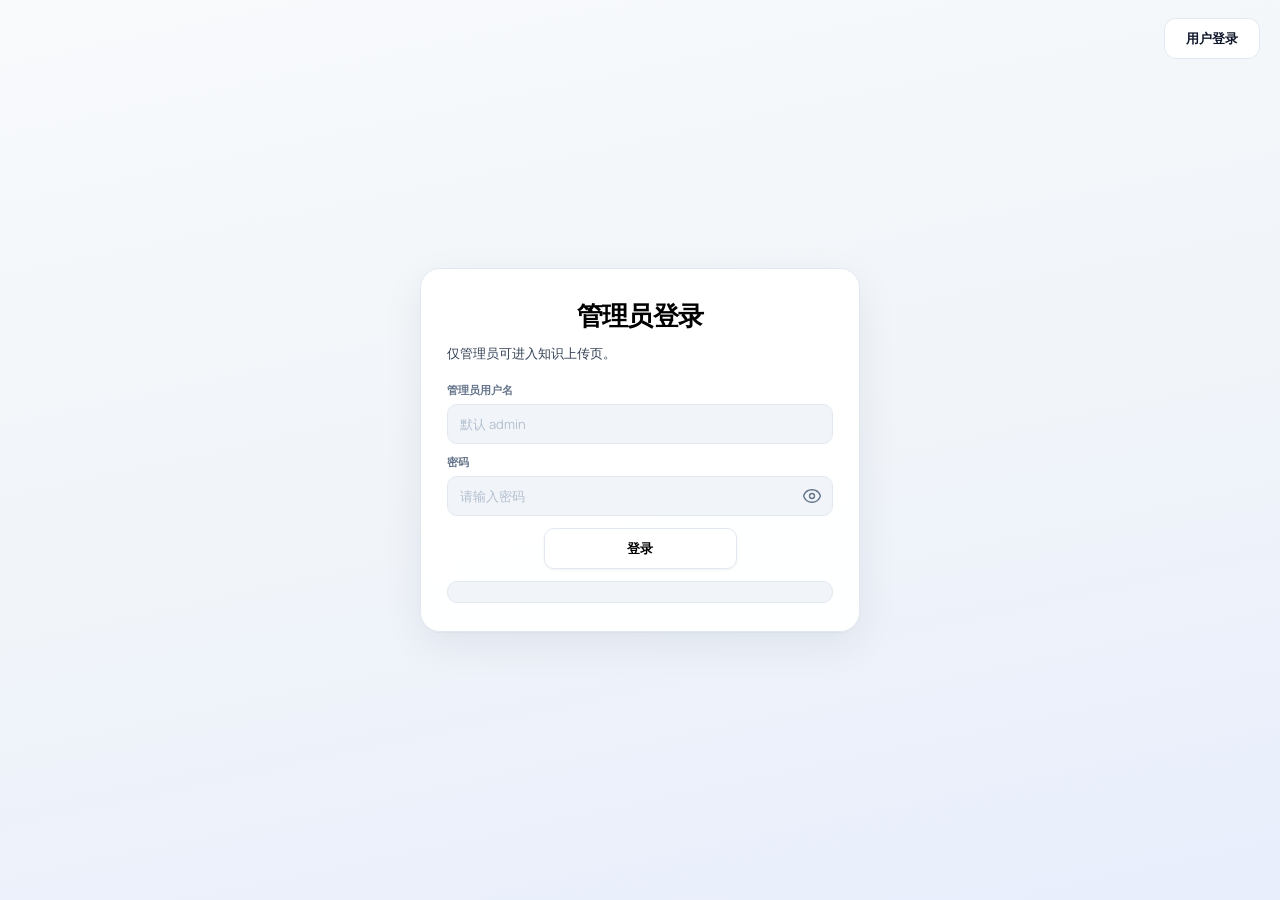
==== commit baf0146f: "优化旅行助手提示词与流式输出" ====
--- a/frontend/rag.html
+++ b/frontend/rag.html
@@ -30,7 +30,7 @@
       </div>
       <label class="rag-file-label">
         选择文件
-        <input id="fileInput" type="file" accept=".txt,.csv,.xlsx,application/vnd.openxmlformats-officedocument.spreadsheetml.sheet,text/csv,text/plain">
+        <input id="fileInput" type="file" multiple accept=".txt,.csv,.xlsx,application/vnd.openxmlformats-officedocument.spreadsheetml.sheet,text/csv,text/plain">
       </label>
       <div class="btn-row">
         <button id="uploadBtn" class="btn" type="button">上传并处理</button>
@@ -125,53 +125,114 @@
       return output;
     }
 
+    function styleResultBox() {
+      resultEl.style.whiteSpace = "pre-wrap";
+      resultEl.style.fontFamily = "monospace";
+      resultEl.style.backgroundColor = "#f8fafc";
+      resultEl.style.padding = "15px";
+      resultEl.style.borderRadius = "6px";
+      resultEl.style.border = "1px solid #e2e8f0";
+    }
+
+    function showStatus(text, color = "#3b82f6") {
+      styleResultBox();
+      resultEl.style.color = color;
+      resultEl.textContent = text;
+    }
+
+    async function readResponseJson(response) {
+      const text = await response.text();
+      if (!text.trim()) return {};
+      try {
+        return JSON.parse(text);
+      } catch {
+        return { _notJson: true, _raw: text.slice(0, 2000) };
+      }
+    }
+
+    function formatApiError(data) {
+      if (!data) return "请求失败";
+      if (data._notJson) return data._raw || "服务端返回了非 JSON 内容";
+      if (typeof data.detail === "string") return data.detail;
+      if (Array.isArray(data.detail)) {
+        return data.detail
+          .map((item) => (item && item.msg ? item.msg : JSON.stringify(item)))
+          .join("；");
+      }
+      return data.message || data.error || JSON.stringify(data);
+    }
+
+    function sleep(ms) {
+      return new Promise((resolve) => setTimeout(resolve, ms));
+    }
+
+    async function pollUploadTask(base, taskId) {
+      for (let attempt = 1; attempt <= 180; attempt += 1) {
+        await sleep(1000);
+        const response = await fetch(`${base}/admin/rag/tasks/${encodeURIComponent(taskId)}`, {
+          headers: { Authorization: "Bearer " + token },
+        });
+        const data = await readResponseJson(response);
+        if (!response.ok) {
+          throw new Error(`任务查询失败 ${response.status}: ${formatApiError(data)}`);
+        }
+        if (data.status === "completed") {
+          return data.result || {};
+        }
+        if (data.status === "failed") {
+          throw new Error(data.error || "后台处理失败");
+        }
+        showStatus(`文件已上传，后台处理中...\n任务 ID：${taskId}\n已等待：${attempt} 秒`);
+      }
+      throw new Error("后台处理仍未完成，请稍后刷新页面或查看后端日志。");
+    }
+
+    async function uploadSingleFile(base, file, index, total) {
+      const fd = new FormData();
+      fd.append("file", file);
+      const response = await fetch(`${base}/admin/rag/upload`, {
+        method: "POST",
+        headers: { Authorization: "Bearer " + token },
+        body: fd,
+      });
+      const data = await readResponseJson(response);
+      if (!response.ok) {
+        const msg = formatApiError(data);
+        throw new Error(`${file.name}: ${response.status} ${msg}`);
+      }
+      const finalResult = data.task_id ? await pollUploadTask(base, data.task_id) : data;
+      return `【${index + 1}/${total}】${file.name}\n${formatUploadResult(finalResult)}`;
+    }
+
     uploadBtn.addEventListener("click", async () => {
       const base = getApiBase();
-      const f = fileInput.files && fileInput.files[0];
-      if (!f) {
+      const files = Array.from(fileInput.files || []);
+      if (!files.length) {
         resultEl.innerHTML = "<p style='color: #f59e0b;'>请先选择文件。</p>";
         return;
       }
       localStorage.setItem("xc_api_base", base);
-      const fd = new FormData();
-      fd.append("file", f);
-      resultEl.innerHTML = "<p style='color: #3b82f6;'>上传处理中… 请稍候</p>";
+      uploadBtn.disabled = true;
+      showStatus(`上传处理中... 共 ${files.length} 个文件`);
       try {
-        const response = await fetch(`${base}/admin/rag/upload`, {
-          method: "POST",
-          headers: { Authorization: "Bearer " + token },
-          body: fd,
-        });
-        const text = await response.text();
-        let data;
-        try {
-          data = JSON.parse(text);
-        } catch {
-          data = { raw: text.slice(0, 2000) };
-        }
-        if (!response.ok) {
-          const msg =
-            (data && (data.detail || data.message)) ||
-            (typeof data === "string" ? data : JSON.stringify(data));
-          resultEl.innerHTML = `<p style='color: #ef4444;'>错误 ${response.status}:</p><pre style='background:#fee2e2;padding:10px;border-radius:4px;'>${typeof msg === "string" ? msg : JSON.stringify(msg, null, 2)}</pre>`;
-          if (response.status === 401 || response.status === 403) {
-            localStorage.removeItem("xc_admin_token");
-            resultEl.innerHTML += `<p style='color:#f59e0b;margin-top:10px;'>请重新在管理员登录页获取令牌。</p>`;
-          }
-          return;
-        }
-        // 使用中文格式化显示
-        const formatted = formatUploadResult(data);
-        resultEl.textContent = formatted;
-        // 添加一点样式提示
-        resultEl.style.whiteSpace = "pre-wrap";
-        resultEl.style.fontFamily = "monospace";
-        resultEl.style.backgroundColor = "#f8fafc";
-        resultEl.style.padding = "15px";
-        resultEl.style.borderRadius = "6px";
-        resultEl.style.border = "1px solid #e2e8f0";
+        const outputs = [];
+        for (let i = 0; i < files.length; i += 1) {
+          showStatus(`上传处理中... ${i + 1}/${files.length}\n${files[i].name}`);
+          outputs.push(await uploadSingleFile(base, files[i], i, files.length));
+        }
+        resultEl.textContent = outputs.join("\n\n----------------------------------------\n\n");
+        resultEl.style.color = "";
+        styleResultBox();
       } catch (err) {
-        resultEl.innerHTML = `<p style='color: #ef4444;'>请求失败: ${err && err.message ? err.message : String(err)}</p>`;
+        const message = err && err.message ? String(err.message) : String(err);
+        let hint = "";
+        if (/\b401\b|\b403\b/.test(message)) {
+          localStorage.removeItem("xc_admin_token");
+          hint = "\n\n请重新在管理员登录页获取令牌。";
+        }
+        showStatus(`请求失败: ${message}${hint}`, "#ef4444");
+      } finally {
+        uploadBtn.disabled = false;
       }
     });
   </script>
